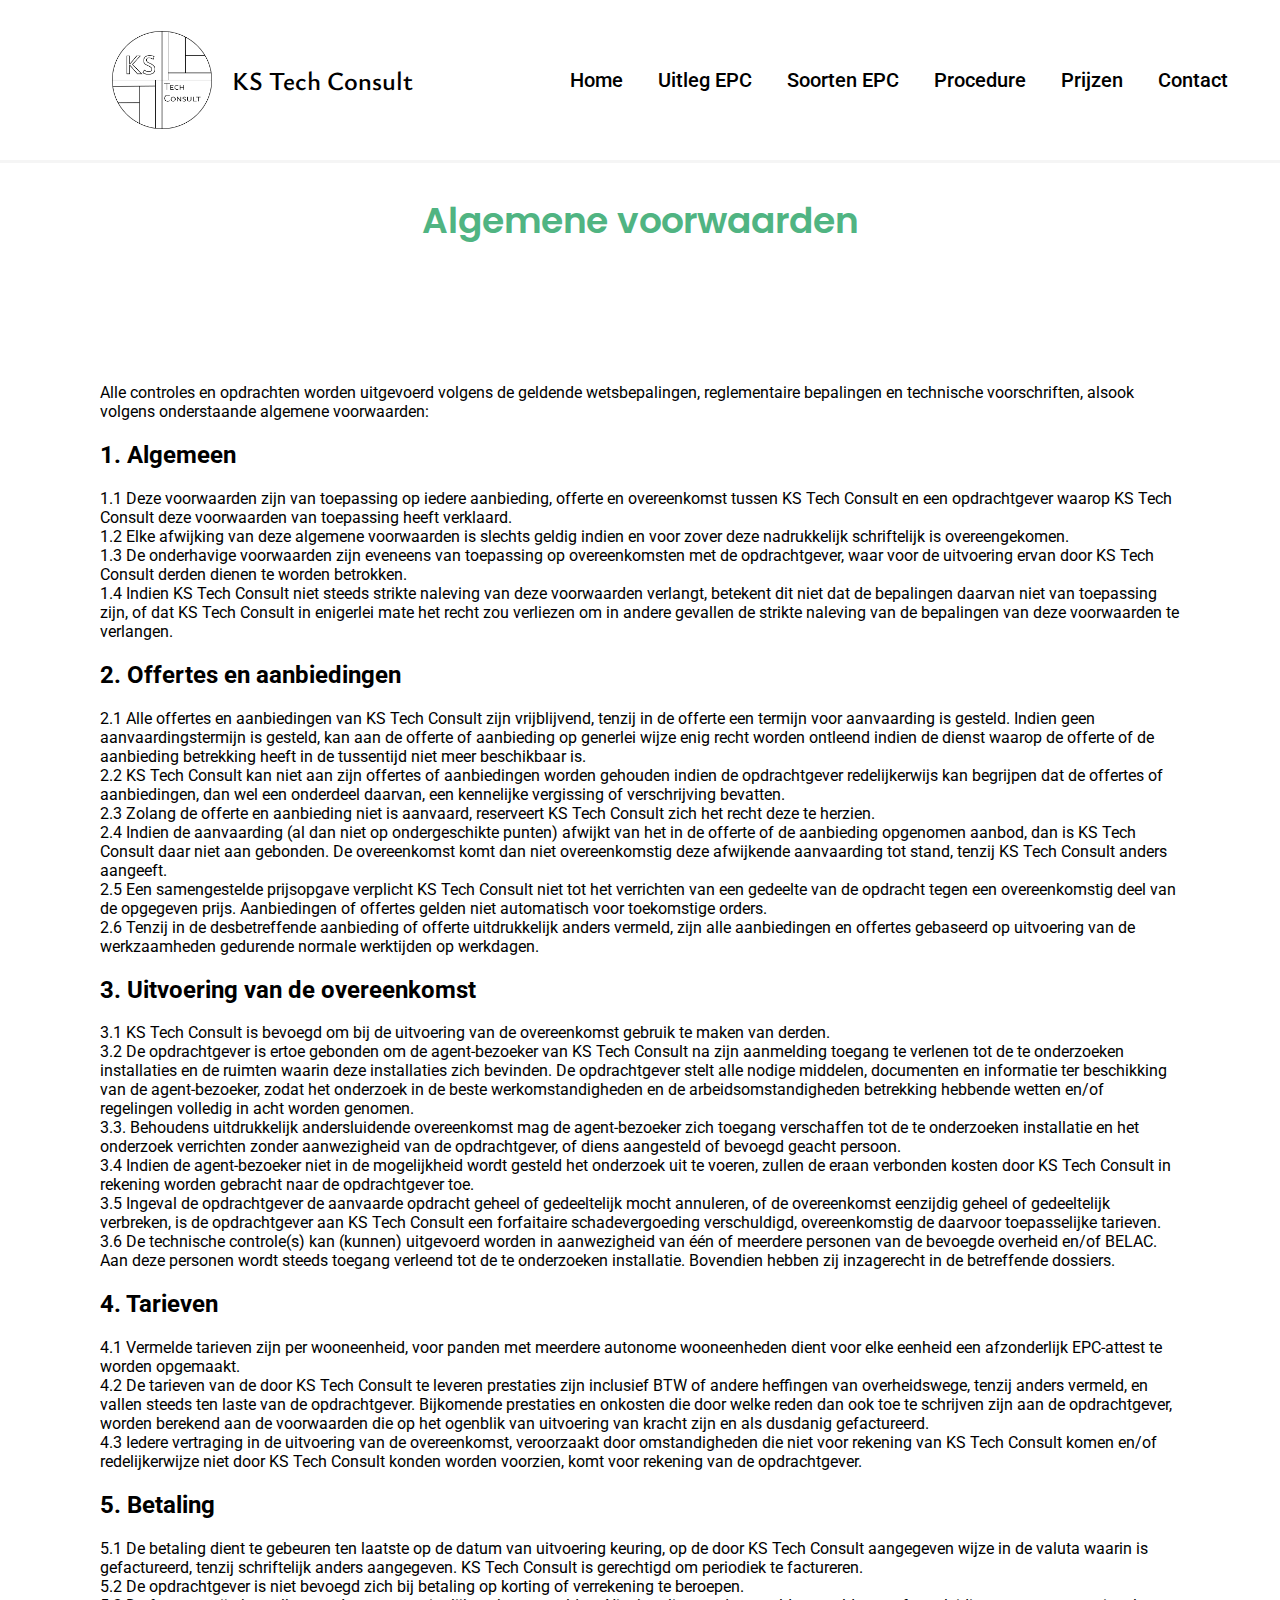
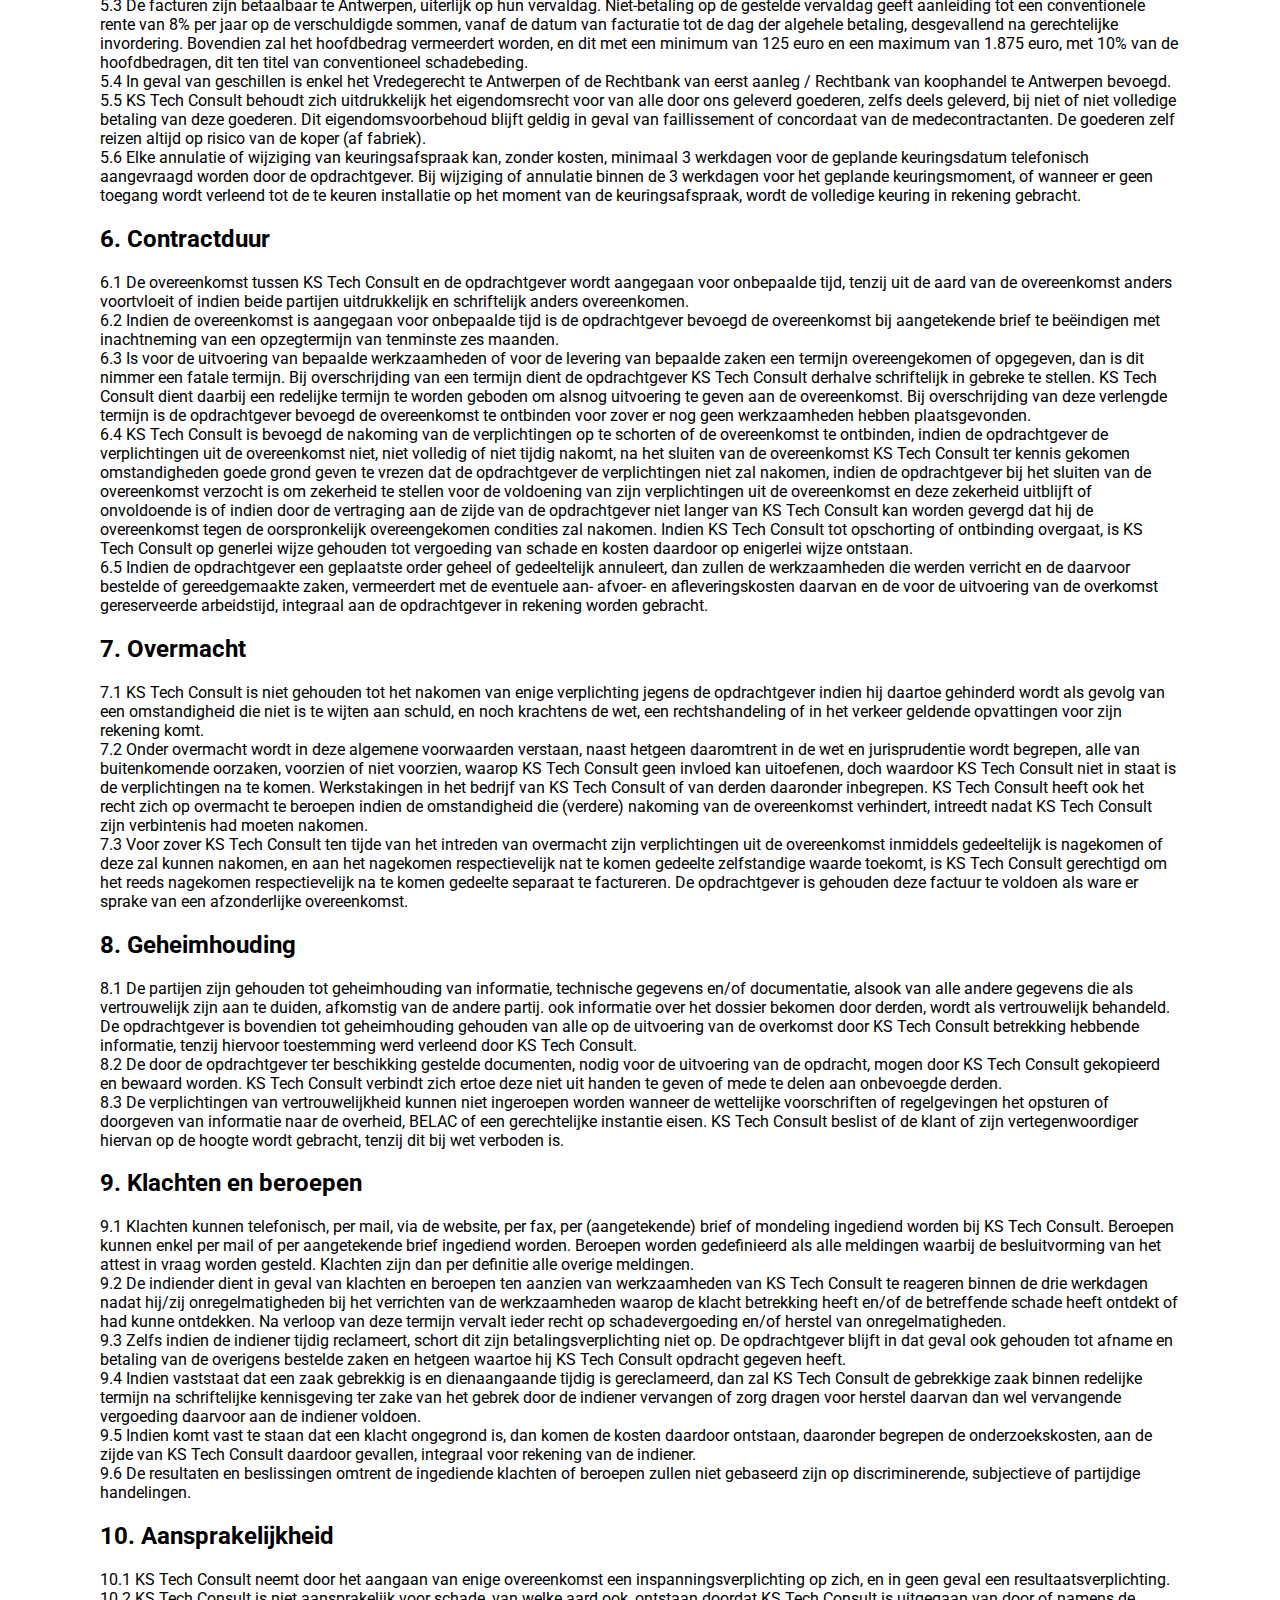
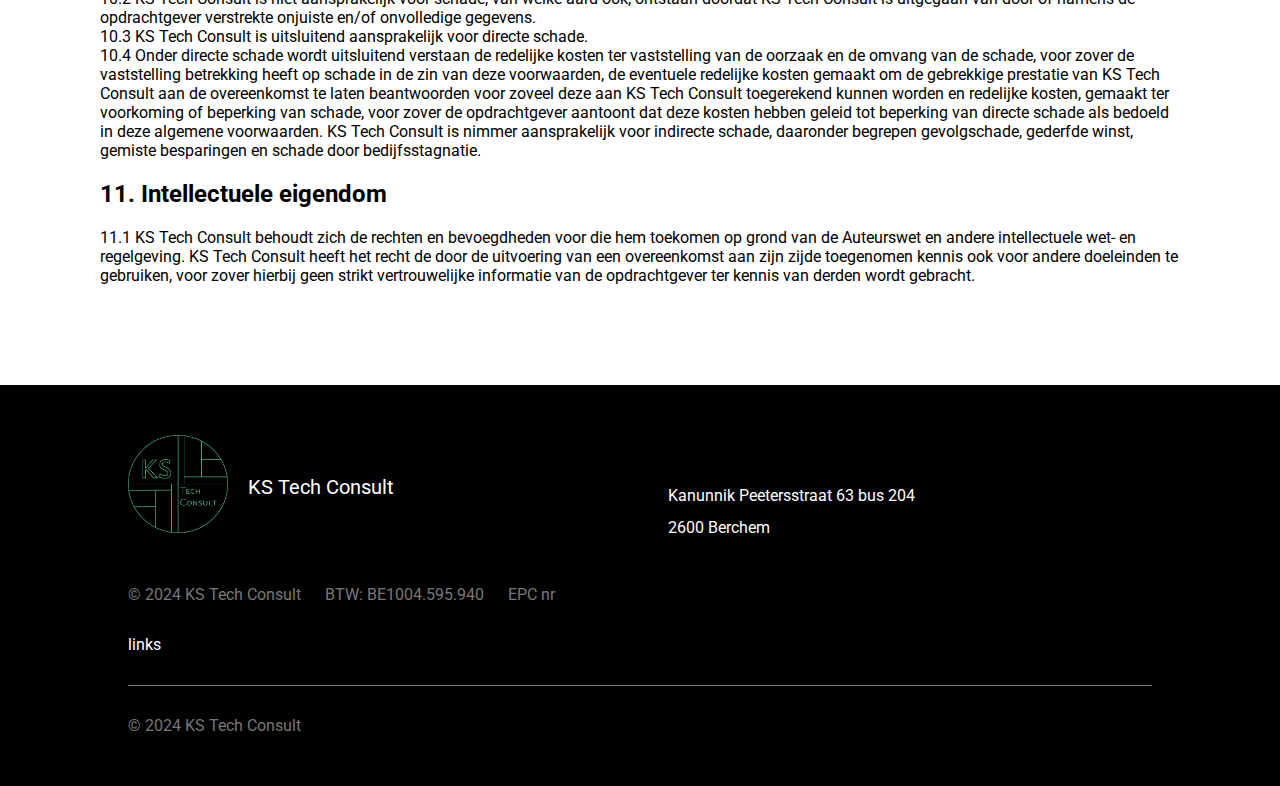
==== algemene voorwaarden.html @ 74319097 "Add files via upload" ====
<!doctype html>
<html>
  <head>
    <title>KS Tech Consult</title>
    <link rel="stylesheet" href="styles/main.css">
    <link rel="preconnect" href="https://fonts.googleapis.com">
    <link rel="preconnect" href="https://fonts.gstatic.com" crossorigin>
    <link rel="preconnect" href="https://fonts.googleapis.com">
    <link rel="preconnect" href="https://fonts.gstatic.com" crossorigin>
    <link href="https://fonts.googleapis.com/css2?family=Poppins:ital,wght@0,100;0,200;0,300;0,400;0,500;0,600;0,700;0,800;0,900;1,100;1,200;1,300;1,400;1,500;1,600;1,700;1,800;1,900&family=Roboto:ital,wght@0,100;0,300;0,400;0,500;0,700;0,900;1,100;1,300;1,400;1,500;1,700;1,900&family=Ysabeau:ital,wght@0,1..1000;1,1..1000&display=swap" rel="stylesheet">
    <meta name="viewport" content="width=device-width, initial-scale=1.0">
    <meta charset="UTF-8">
  </head>
  <body>
    <header>
      <div class="header-left">
        <img src="pictures/Logo KS Tech Consult1.png" class="logo-header">
        <div class="header-text-logo">
          KS Tech Consult
        </div>
      </div>
      <div class="header-right">
        <a class="header-button" href="/2e poging/index.html#home">
          Home
        </a>
        <a class="header-button" href="/2e poging/index.html#EPC">
          Uitleg EPC
        </a>
        <a class="header-button" href="/2e poging/index.html#soorten">
          Soorten EPC
        </a>
        <a class="header-button" href="/2e poging/index.html#procedure">
          Procedure
        </a>
        <a class="header-button" href="/2e poging/index.html#prijzen">
          Prijzen
        </a>
        <a class="header-button" href="/2e poging/index.html#contact">
          Contact
        </a>
      </div>
    </header>
    <main>
      <div class="seventh-section">
        <div class="section-top">
          <div class="section-title">
            Algemene voorwaarden
          </div>
        </div>
        
        <div class="section-cond">
          
Alle controles en opdrachten worden uitgevoerd volgens de geldende wetsbepalingen, reglementaire bepalingen en technische voorschriften, alsook volgens onderstaande algemene voorwaarden:

<h2>1. Algemeen</h2> 
1.1 Deze voorwaarden zijn van toepassing op iedere aanbieding, offerte en overeenkomst tussen KS Tech Consult en een opdrachtgever waarop KS Tech Consult deze voorwaarden van toepassing heeft verklaard. <br>
1.2 Elke afwijking van deze algemene voorwaarden is slechts geldig indien en voor zover deze nadrukkelijk schriftelijk is overeengekomen. <br>
1.3 De onderhavige voorwaarden zijn eveneens van toepassing op overeenkomsten met de opdrachtgever, waar voor de uitvoering ervan door KS Tech Consult derden dienen te worden betrokken. <br>
1.4 Indien KS Tech Consult niet steeds strikte naleving van deze voorwaarden verlangt, betekent dit niet dat de bepalingen daarvan niet van toepassing zijn, of dat KS Tech Consult in enigerlei mate het recht zou verliezen om in andere gevallen de strikte naleving van de bepalingen van deze voorwaarden te verlangen.
<h2>2. Offertes en aanbiedingen</h2>
2.1 Alle offertes en aanbiedingen van KS Tech Consult zijn vrijblijvend, tenzij in de offerte een termijn voor aanvaarding is gesteld. Indien geen aanvaardingstermijn is gesteld, kan aan de offerte of aanbieding op generlei wijze enig recht worden ontleend indien de dienst waarop de offerte of de aanbieding betrekking heeft in de tussentijd niet meer beschikbaar is.<br>
2.2 KS Tech Consult kan niet aan zijn offertes of aanbiedingen worden gehouden indien de opdrachtgever redelijkerwijs kan begrijpen dat de offertes of aanbiedingen, dan wel een onderdeel daarvan, een kennelijke vergissing of verschrijving bevatten.<br>
2.3 Zolang de offerte en aanbieding niet is aanvaard, reserveert KS Tech Consult zich het recht deze te herzien.<br>
2.4 Indien de aanvaarding (al dan niet op ondergeschikte punten) afwijkt van het in de offerte of de aanbieding opgenomen aanbod, dan is KS Tech Consult daar niet aan gebonden. De overeenkomst komt dan niet overeenkomstig deze afwijkende aanvaarding tot stand, tenzij KS Tech Consult anders aangeeft.<br>
2.5 Een samengestelde prijsopgave verplicht KS Tech Consult niet tot het verrichten van een gedeelte van de opdracht tegen een overeenkomstig deel van de opgegeven prijs. Aanbiedingen of offertes gelden niet automatisch voor toekomstige orders.<br>
2.6 Tenzij in de desbetreffende aanbieding of offerte uitdrukkelijk anders vermeld, zijn alle aanbiedingen en offertes gebaseerd op uitvoering van de werkzaamheden gedurende normale werktijden op werkdagen.
<h2>3. Uitvoering van de overeenkomst</h2>
3.1 KS Tech Consult is bevoegd om bij de uitvoering van de overeenkomst gebruik te maken van derden.<br>
3.2 De opdrachtgever is ertoe gebonden om de agent-bezoeker van KS Tech Consult na zijn aanmelding toegang te verlenen tot de te onderzoeken installaties en de ruimten waarin deze installaties zich bevinden. De opdrachtgever stelt alle nodige middelen, documenten en informatie ter beschikking van de agent-bezoeker, zodat het onderzoek in de beste werkomstandigheden en de arbeidsomstandigheden betrekking hebbende wetten en/of regelingen volledig in acht worden genomen.<br>
3.3. Behoudens uitdrukkelijk andersluidende overeenkomst mag de agent-bezoeker zich toegang verschaffen tot de te onderzoeken installatie en het onderzoek verrichten zonder aanwezigheid van de opdrachtgever, of diens aangesteld of bevoegd geacht persoon.<br>
3.4 Indien de agent-bezoeker niet in de mogelijkheid wordt gesteld het onderzoek uit te voeren, zullen de eraan verbonden kosten door KS Tech Consult in rekening worden gebracht naar de opdrachtgever toe.<br>
3.5 Ingeval de opdrachtgever de aanvaarde opdracht geheel of gedeeltelijk mocht annuleren, of de overeenkomst eenzijdig geheel of gedeeltelijk verbreken, is de opdrachtgever aan KS Tech Consult een forfaitaire schadevergoeding verschuldigd, overeenkomstig de daarvoor toepasselijke tarieven.<br>
3.6 De technische controle(s) kan (kunnen) uitgevoerd worden in aanwezigheid van één of meerdere personen van de bevoegde overheid en/of BELAC. Aan deze personen wordt steeds toegang verleend tot de te onderzoeken installatie. Bovendien hebben zij inzagerecht in de betreffende dossiers.
<h2>4. Tarieven</h2>
4.1 Vermelde tarieven zijn per wooneenheid, voor panden met meerdere autonome wooneenheden dient voor elke eenheid een afzonderlijk EPC-attest te worden opgemaakt. <br>
4.2 De tarieven van de door KS Tech Consult te leveren prestaties zijn inclusief BTW of andere heffingen van overheidswege, tenzij anders vermeld, en vallen steeds ten laste van de opdrachtgever. Bijkomende prestaties en onkosten die door welke reden dan ook toe te schrijven zijn aan de opdrachtgever, worden berekend aan de voorwaarden die op het ogenblik van uitvoering van kracht zijn en als dusdanig gefactureerd.<br>
4.3 Iedere vertraging in de uitvoering van de overeenkomst, veroorzaakt door omstandigheden die niet voor rekening van KS Tech Consult komen en/of redelijkerwijze niet door KS Tech Consult konden worden voorzien, komt voor rekening van de opdrachtgever.<br>
<h2>5. Betaling</h2>
5.1 De betaling dient te gebeuren ten laatste op de datum van uitvoering keuring, op de door KS Tech Consult aangegeven wijze in de valuta waarin is gefactureerd, tenzij schriftelijk anders aangegeven. KS Tech Consult is gerechtigd om periodiek te factureren.<br>
5.2 De opdrachtgever is niet bevoegd zich bij betaling op korting of verrekening te beroepen.<br>
5.3 De facturen zijn betaalbaar te Antwerpen, uiterlijk op hun vervaldag. Niet-betaling op de gestelde vervaldag geeft aanleiding tot een conventionele rente van 8% per jaar op de verschuldigde sommen, vanaf de datum van facturatie tot de dag der algehele betaling, desgevallend na gerechtelijke invordering. Bovendien zal het hoofdbedrag vermeerdert worden, en dit met een minimum van 125 euro en een maximum van 1.875 euro, met 10% van de hoofdbedragen, dit ten titel van conventioneel schadebeding. <br>
5.4 In geval van geschillen is enkel het Vredegerecht te Antwerpen of de Rechtbank van eerst aanleg / Rechtbank van koophandel te Antwerpen bevoegd.<br>
5.5 KS Tech Consult behoudt zich uitdrukkelijk het eigendomsrecht voor van alle door ons geleverd goederen, zelfs deels geleverd, bij niet of niet volledige betaling van deze goederen. Dit eigendomsvoorbehoud blijft geldig in geval van faillissement of concordaat van de medecontractanten. De goederen zelf reizen altijd op risico van de koper (af fabriek).<br>
5.6 Elke annulatie of wijziging van keuringsafspraak kan, zonder kosten, minimaal 3 werkdagen voor de geplande keuringsdatum telefonisch aangevraagd worden door de opdrachtgever. Bij wijziging of annulatie binnen de 3 werkdagen voor het geplande keuringsmoment, of wanneer er geen toegang wordt verleend tot de te keuren installatie op het moment van de keuringsafspraak, wordt de volledige keuring in rekening gebracht.
<h2>6. Contractduur</h2>
6.1 De overeenkomst tussen KS Tech Consult en de opdrachtgever wordt aangegaan voor onbepaalde tijd, tenzij uit de aard van de overeenkomst anders voortvloeit of indien beide partijen uitdrukkelijk en schriftelijk anders overeenkomen.<br>
6.2 Indien de overeenkomst is aangegaan voor onbepaalde tijd is de opdrachtgever bevoegd de overeenkomst bij aangetekende brief te beëindigen met inachtneming van een opzegtermijn van tenminste zes maanden.<br>
6.3 Is voor de uitvoering van bepaalde werkzaamheden of voor de levering van bepaalde zaken een termijn overeengekomen of opgegeven, dan is dit nimmer een fatale termijn. Bij overschrijding van een termijn dient de opdrachtgever KS Tech Consult derhalve schriftelijk in gebreke te stellen. KS Tech Consult dient daarbij een redelijke termijn te worden geboden om alsnog uitvoering te geven aan de overeenkomst. Bij overschrijding van deze verlengde termijn is de opdrachtgever bevoegd de overeenkomst te ontbinden voor zover er nog geen werkzaamheden hebben plaatsgevonden.<br>
6.4 KS Tech Consult is bevoegd de nakoming van de verplichtingen op te schorten of de overeenkomst te ontbinden, indien de opdrachtgever de verplichtingen uit de overeenkomst niet, niet volledig of niet tijdig nakomt, na het sluiten van de overeenkomst KS Tech Consult ter kennis gekomen omstandigheden goede grond geven te vrezen dat de opdrachtgever de verplichtingen niet zal nakomen, indien de opdrachtgever bij het sluiten van de overeenkomst verzocht is om zekerheid te stellen voor de voldoening van zijn verplichtingen uit de overeenkomst en deze zekerheid uitblijft of onvoldoende is of indien door de vertraging aan de zijde van de opdrachtgever niet langer van KS Tech Consult kan worden gevergd dat hij de overeenkomst tegen de oorspronkelijk overeengekomen condities zal nakomen. Indien KS Tech Consult tot opschorting of ontbinding overgaat, is KS Tech Consult op generlei wijze gehouden tot vergoeding van schade en kosten daardoor op enigerlei wijze ontstaan.<br>
6.5 Indien de opdrachtgever een geplaatste order geheel of gedeeltelijk annuleert, dan zullen de werkzaamheden die werden verricht en de daarvoor bestelde of gereedgemaakte zaken, vermeerdert met de eventuele aan- afvoer- en afleveringskosten daarvan en de voor de uitvoering van de overkomst gereserveerde arbeidstijd, integraal aan de opdrachtgever in rekening worden gebracht.
<h2>7. Overmacht</h2>
7.1 KS Tech Consult is niet gehouden tot het nakomen van enige verplichting jegens de opdrachtgever indien hij daartoe gehinderd wordt als gevolg van een omstandigheid die niet is te wijten aan schuld, en noch krachtens de wet, een rechtshandeling of in het verkeer geldende opvattingen voor zijn rekening komt.<br>
7.2 Onder overmacht wordt in deze algemene voorwaarden verstaan, naast hetgeen daaromtrent in de wet en jurisprudentie wordt begrepen, alle van buitenkomende oorzaken, voorzien of niet voorzien, waarop KS Tech Consult geen invloed kan uitoefenen, doch waardoor KS Tech Consult niet in staat is de verplichtingen na te komen. Werkstakingen in het bedrijf van KS Tech Consult of van derden daaronder inbegrepen. KS Tech Consult heeft ook het recht zich op overmacht te beroepen indien de omstandigheid die (verdere) nakoming van de overeenkomst verhindert, intreedt nadat KS Tech Consult zijn verbintenis had moeten nakomen.<br>
7.3 Voor zover KS Tech Consult ten tijde van het intreden van overmacht zijn verplichtingen uit de overeenkomst inmiddels gedeeltelijk is nagekomen of deze zal kunnen nakomen, en aan het nagekomen respectievelijk nat te komen gedeelte zelfstandige waarde toekomt, is KS Tech Consult gerechtigd om het reeds nagekomen respectievelijk na te komen gedeelte separaat te factureren. De opdrachtgever is gehouden deze factuur te voldoen als ware er sprake van een afzonderlijke overeenkomst.
<h2>8. Geheimhouding</h2>
8.1 De partijen zijn gehouden tot geheimhouding van informatie, technische gegevens en/of documentatie, alsook van alle andere gegevens die als vertrouwelijk zijn aan te duiden, afkomstig van de andere partij. ook informatie over het dossier bekomen door derden, wordt als vertrouwelijk behandeld. De opdrachtgever is bovendien tot geheimhouding gehouden van alle op de uitvoering van de overkomst door KS Tech Consult betrekking hebbende informatie, tenzij hiervoor toestemming werd verleend door KS Tech Consult.<br>
8.2 De door de opdrachtgever ter beschikking gestelde documenten, nodig voor de uitvoering van de opdracht, mogen door KS Tech Consult gekopieerd en bewaard worden. KS Tech Consult verbindt zich ertoe deze niet uit handen te geven of mede te delen aan onbevoegde derden.<br>
8.3 De verplichtingen van vertrouwelijkheid kunnen niet ingeroepen worden wanneer de wettelijke voorschriften of regelgevingen het opsturen of doorgeven van informatie naar de overheid, BELAC of een gerechtelijke instantie eisen. KS Tech Consult beslist of de klant of zijn vertegenwoordiger hiervan op de hoogte wordt gebracht, tenzij dit bij wet verboden is.
<h2>9. Klachten en beroepen</h2>
9.1 Klachten kunnen telefonisch, per mail, via de website, per fax, per (aangetekende) brief of mondeling ingediend worden bij KS Tech Consult. Beroepen kunnen enkel per mail of per aangetekende brief ingediend worden. Beroepen worden gedefinieerd als alle meldingen waarbij de besluitvorming van het attest in vraag worden gesteld. Klachten zijn dan per definitie alle overige meldingen.<br>
9.2 De indiender dient in geval van klachten en beroepen ten aanzien van werkzaamheden van KS Tech Consult te reageren binnen de drie werkdagen nadat hij/zij onregelmatigheden bij het verrichten van de werkzaamheden waarop de klacht betrekking heeft en/of de betreffende schade heeft ontdekt of had kunne ontdekken. Na verloop van deze termijn vervalt ieder recht op schadevergoeding en/of herstel van onregelmatigheden.<br>
9.3 Zelfs indien de indiener tijdig reclameert, schort dit zijn betalingsverplichting niet op. De opdrachtgever blijft in dat geval ook gehouden tot afname en betaling van de overigens bestelde zaken en hetgeen waartoe hij KS Tech Consult opdracht gegeven heeft.<br>
9.4 Indien vaststaat dat een zaak gebrekkig is en dienaangaande tijdig is gereclameerd, dan zal KS Tech Consult de gebrekkige zaak binnen redelijke termijn na schriftelijke kennisgeving ter zake van het gebrek door de indiener vervangen of zorg dragen voor herstel daarvan dan wel vervangende vergoeding daarvoor aan de indiener voldoen.<br>
9.5 Indien komt vast te staan dat een klacht ongegrond is, dan komen de kosten daardoor ontstaan, daaronder begrepen de onderzoekskosten, aan de zijde van KS Tech Consult daardoor gevallen, integraal voor rekening van de indiener.<br>
9.6 De resultaten en beslissingen omtrent de ingediende klachten of beroepen zullen niet gebaseerd zijn op discriminerende, subjectieve of partijdige handelingen.
<h2>10. Aansprakelijkheid</h2>
10.1 KS Tech Consult neemt door het aangaan van enige overeenkomst een inspanningsverplichting op zich, en in geen geval een resultaatsverplichting.<br>
10.2 KS Tech Consult is niet aansprakelijk voor schade, van welke aard ook, ontstaan doordat KS Tech Consult is uitgegaan van door of namens de opdrachtgever verstrekte onjuiste en/of onvolledige gegevens.<br>
10.3 KS Tech Consult is uitsluitend aansprakelijk voor directe schade.<br>
10.4 Onder directe schade wordt uitsluitend verstaan de redelijke kosten ter vaststelling van de oorzaak en de omvang van de schade, voor zover de vaststelling betrekking heeft op schade in de zin van deze voorwaarden, de eventuele redelijke kosten gemaakt om de gebrekkige prestatie van KS Tech Consult aan de overeenkomst te laten beantwoorden voor zoveel deze aan KS Tech Consult toegerekend kunnen worden en redelijke kosten, gemaakt ter voorkoming of beperking van schade, voor zover de opdrachtgever aantoont dat deze kosten hebben geleid tot beperking van directe schade als bedoeld in deze algemene voorwaarden. KS Tech Consult is nimmer aansprakelijk voor indirecte schade, daaronder begrepen gevolgschade, gederfde winst, gemiste besparingen en schade door bedijfsstagnatie.
<h2>11. Intellectuele eigendom</h2>
11.1 KS Tech Consult behoudt zich de rechten en bevoegdheden voor die hem toekomen op grond van de Auteurswet en andere intellectuele wet- en regelgeving. KS Tech Consult heeft het recht de door de uitvoering van een overeenkomst aan zijn zijde toegenomen kennis ook voor andere doeleinden te gebruiken, voor zover hierbij geen strikt vertrouwelijke informatie van de opdrachtgever ter kennis van derden wordt gebracht.

        </div>
      </div>
    </main>
    <footer>
      <div class="footer-full">
        <div class="footer-top">
          <div class="footer-logo">
            <img src="pictures/output-onlinepngtools groen.png" class="footer-logo-picture">
            <div class="footer-logo-text">
              KS Tech Consult
            </div>
          </div>
          <div class="footer-legal">
            &copy; 2024 KS Tech Consult &emsp; BTW: BE1004.595.940 &emsp; EPC nr
          </div>
          <div class="footer-links"> links</div>
          <div class="footer-adres">Kanunnik Peetersstraat 63 bus 204 <br> 2600 Berchem</div>
        </div>
        <div class="footer-bottom-container">
          <div class="footer-bottom">
            &copy; 2024 KS Tech Consult
          </div>
        </div>
        
      </div>
      
    </footer>
  </body>
</html>
---- styles/main.css ----
body{
  margin: 0 0 0 0;
}
header, .first-section, .second-section, .third-section, .fourth-section, .fifth-section, .sixth-section{
  border-bottom: solid;
  border-color: rgb(245, 245, 245);
  
}
header{
  min-height: 160px;
  margin: auto;
  display: flex;  
}
.logo-header{
  width: 100px;
  display: inline-block;
  margin-right: 20px;
}
.header-text-logo{
  display: inline-block;
  margin: auto;
  align-self: center;
  min-width: 250px;
}
.header-left{
  font-family: Ysabeau;
  font-size: 26px;
  font-weight: 600;
  display: flex;
  margin: auto;
  padding-left: 75px;
}
.header-right{
  display: inline-block;
  align-self: center;
  margin: auto;
}
.header-button{
  font-family: Roboto;
  border-style: none;
  background-color: transparent;
  cursor: pointer;
  font-size: 20px;
  font-weight: 500;
  padding: 15px;
  white-space: nowrap;
  border-radius: 25px;
  transition: font-weight 0.15s;
  line-height: 2;
  text-decoration: none;
  color: black;
}
.header-button:hover{
  font-weight: 700;
  transition: font-weight 0.15s;
  background-color: rgb(80, 180, 130);
}
.first-section{
  /*height: 750px;*/
  display: flex;
}
@media screen and (min-width: 1050px){
  .first-section-left{
    display: inline-block;
    width: 50%;
  }
}.first-section-left{
  height: 750px;
  position: relative;
}

.first-section-1, .first-section-2, .first-section-3, .first-section-4{
  position: absolute;
  left: 60px;
  max-width: 450px;
  font-family: poppins;
}
.first-section-1{
  font-size: 18px;
  color: rgb(80, 180, 130);
  top: 200px;
  letter-spacing: 1.5px;
}
.first-section-2{
  font-size: 56px;
  font-weight: 600;
  top: 270px;
}
.first-section-3{
  font-size: 22px;
  color: dimgray;
  top: 430px;
  font-weight: 600;
}
.first-section-4{
  top: 500px;
  max-width: 550px;
  align-items: center;
}
.button-left, .button-right, .button-wegwijzer{
  border: none;
  font-family: poppins;
  margin: 10px 10px;
  padding: 10px 40px 10px 40px;
  font-size: 16px;
  font-weight: 600;
  display: inline-block;
  text-decoration: none;  
}
.button-left{
  color: white;
  background-color: rgb(55, 55, 55);
}
.button-left:hover{
  background-color: rgb(75 ,75 ,75);
}
.button-right, .button-wegwijzer{
  background-color: rgb(80, 180, 130);
  color: black;
  text-decoration: none;
}
.button-right:hover, .button-wegwijzer:hover{
  background-color: rgb(100, 200, 150);
}
@media screen and (min-width: 1050px){
  .first-section-right{
    display: inline-block;
    width: 50%;
  }
 }
 .first-section-right{
  height: 750px;
 }
 .first-section-picture{
  height:100%;
  width: 100%;
  object-fit: cover;
 }
.second-section{
  height: 800px;
}
.second-section-left{
  display: inline-block;
  width: 50%;
  height: 100%;
  position: relative;
 }
.second-section-picture{
  width: 500px;
  position: absolute;
  right: 120px;
  top: 180px;
}
.second-section-right{
  display: inline-block;
  width: 50%;
  position: absolute;
 }
 .second-section-1, .second-section-2, .second-section-3, .second-section-4, .second-section-5{
  position: absolute;
  left: 30px;
  max-width: 450px;
  font-family: poppins;
}
.second-section-2{
  color: rgb(80, 180, 130);
  font-size: 56px;
  font-weight: 600;
  top: 50px;
}
.second-section-3{
  top: 130px;
  
}
.second-section-4{
  top: 470px;
  color: grey;
}
.button-wegwijzer{
  margin-left: 60px;
}
.second-section-5{
  top: 670px;
  max-width: 700px;
  align-items: center;
  margin-bottom: 50px;
  
}
.section-top{
  height: 120px;
  text-align: center;
}
.section-title, .form-title{
  font-family: poppins;
  font-size: 36px;
  font-weight: 600;
  padding-top: 30px;
  color: rgb(80, 180, 130);
}
.third-section-bottom{
  display: grid;
  grid-template-columns: repeat(auto-fill, minmax(min(400px, 100%), 1fr));
  justify-items: center;
  margin: 40px;
}
.box-1, .box-2, .box-3{
  box-shadow: 0px 10px 20px rgba(0, 0, 0, 0.12), 0px 0px 6px rgba(0, 0, 0, 0.06);
  width: 350px;
  height: 700px;
  top: 30px;
  margin: 40px;
}
.box-picture, .box-title, .box-text{
 line-height: 1.6;
}
.box-image{
  width: 350px;
  height: 250px;
  object-fit: cover;
}
.box-title{
  width: 310px;
  font-family: poppins;
  font-size: 18px;
  font-weight: 500;
  margin: 20px 20px;
}
.box-text{
  width: 310px;
  font-family: Roboto;
  font-size: 16px;
  margin: 20px 20px 20px 20px;
  color: rgb(55, 55, 55);
}
.section-links{
  height: 100px;
  text-align: center;
  align-content: center;
  margin-bottom: 50px;
}
.section-undertitle{
  font-family: Roboto;
  font-size: 16px;
  color: rgb(55, 55, 55);
}
.step{
  max-width: 1100px;
  margin: 30px 200px;
  padding:10px;
  border-radius: 17px;
  box-shadow: 0 10px 20px rgb(205, 205, 205, 0.7);
  display: grid;
  grid-template-columns: 50px 1fr;
}

.step-image{
  align-items: center;
  align-content: center;
}
.step-image img{
  width: 50px;
}
.step-expl{
  padding: 15px;
}
.step-title{
  font-family: poppins;
  font-size: 16px;
  color: rgb(80, 180, 130);
}
.step-text{
  font-family: Roboto;
  font-size: 14px;
  color: rgb(75 ,75 ,75);
}
.price-group{
  border-radius: 17px;
  box-shadow: 0 10px 20px rgb(205, 205, 205, 0.7);
  margin: 30px 200px;
  padding: 15px;
  max-width: 1100px;
  min-width: 430px;
}
.price-title{
  font-family: poppins;
  font-size: 22px;
  font-weight: 500;
  color: rgb(80, 180, 130);
  text-align: center;
}
@media screen and (min-width: 1300px){
  .price-list{
    column-count: 2;   
  }
}
.price-set{
  border: solid 10px white;
  padding: 10px;
  width: 400px;
  height: 50px;
  break-inside : avoid;
  }
.price-set-top{
  display: grid;
  grid-template-columns: auto 1fr auto;
}
.price-item{
  font-family: roboto;
  font-size: 20px;
  }
.space-holder{
  border-bottom: 0.2px solid rgb(205, 205, 205);
  display: inline-block;
  }
.price{
 font-family: roboto;
 font-size: 18px;
 font-weight: 600;
}
.price-set-bottom{
  font-family: roboto;
  color: rgb(150, 150, 150);
  margin-top: 10px;
}
footer{
  background-color: black;
  color: white;
  font-family: roboto;
}
@media screen and (min-width: 800px) {
  .footer-top{
    column-count:  2;
    height: 300px;
  }
  .footer-adres{
    height: 300px;
  }
  .footer-adres{
    padding-top: 95px;
    padding-left: 20px;
    line-height: 2;
  }
}
.footer-top{
  
  border-bottom: solid 0.2px rgb(120, 120, 120);
  width: 80%;
  margin: auto;
}
.footer-logo{
  height: 200px;
  position: relative;
}
.footer-logo-picture{
  position: absolute;
  width: 100px;
  top: 50px;
}
.footer-logo-text{
  position: absolute;
  top: 90px;
  left: 120px;
  font-size: 20px;
}

.footer-legal, .form-info{
  height: 50px;
  color: rgb(120, 120, 120);
  font-family: Roboto;
}
.footer-links{
  height: 50px;
}
.footer-link{
 color: white;
 border: none;
 text-decoration: none;
 padding-left: 5px;
}
.footer-bottom-container{
  margin: auto;
  width: 80%;
  height: 100px;
  position: relative;
  color: rgb(120, 120, 120);
}
.footer-bottom{
  
  position: absolute;
  top:30%;
}
.section-thanks{
  font-family: Roboto;
  color: rgb(80, 180, 130);
  font-size: 24px;
  margin: 100px;
}

.form-full{
  margin-left: 20%;
  margin-right: 20%;
  padding-bottom: 30px;
}
input[type=text], input[type=email], input[type=number], select, textarea {
  width: 100%;
  padding: 12px 20px;
  margin: 8px 0;
  display: inline-block;
  border: 1px solid rgb(120, 120, 120);
  border-radius: 4px;
  box-sizing: border-box;
}
.tekstbericht{
  height: 200px;
}
textarea{
  font-family: Roboto;
}
.section-cond{
  padding: 100px;
  font-family: Roboto;
}
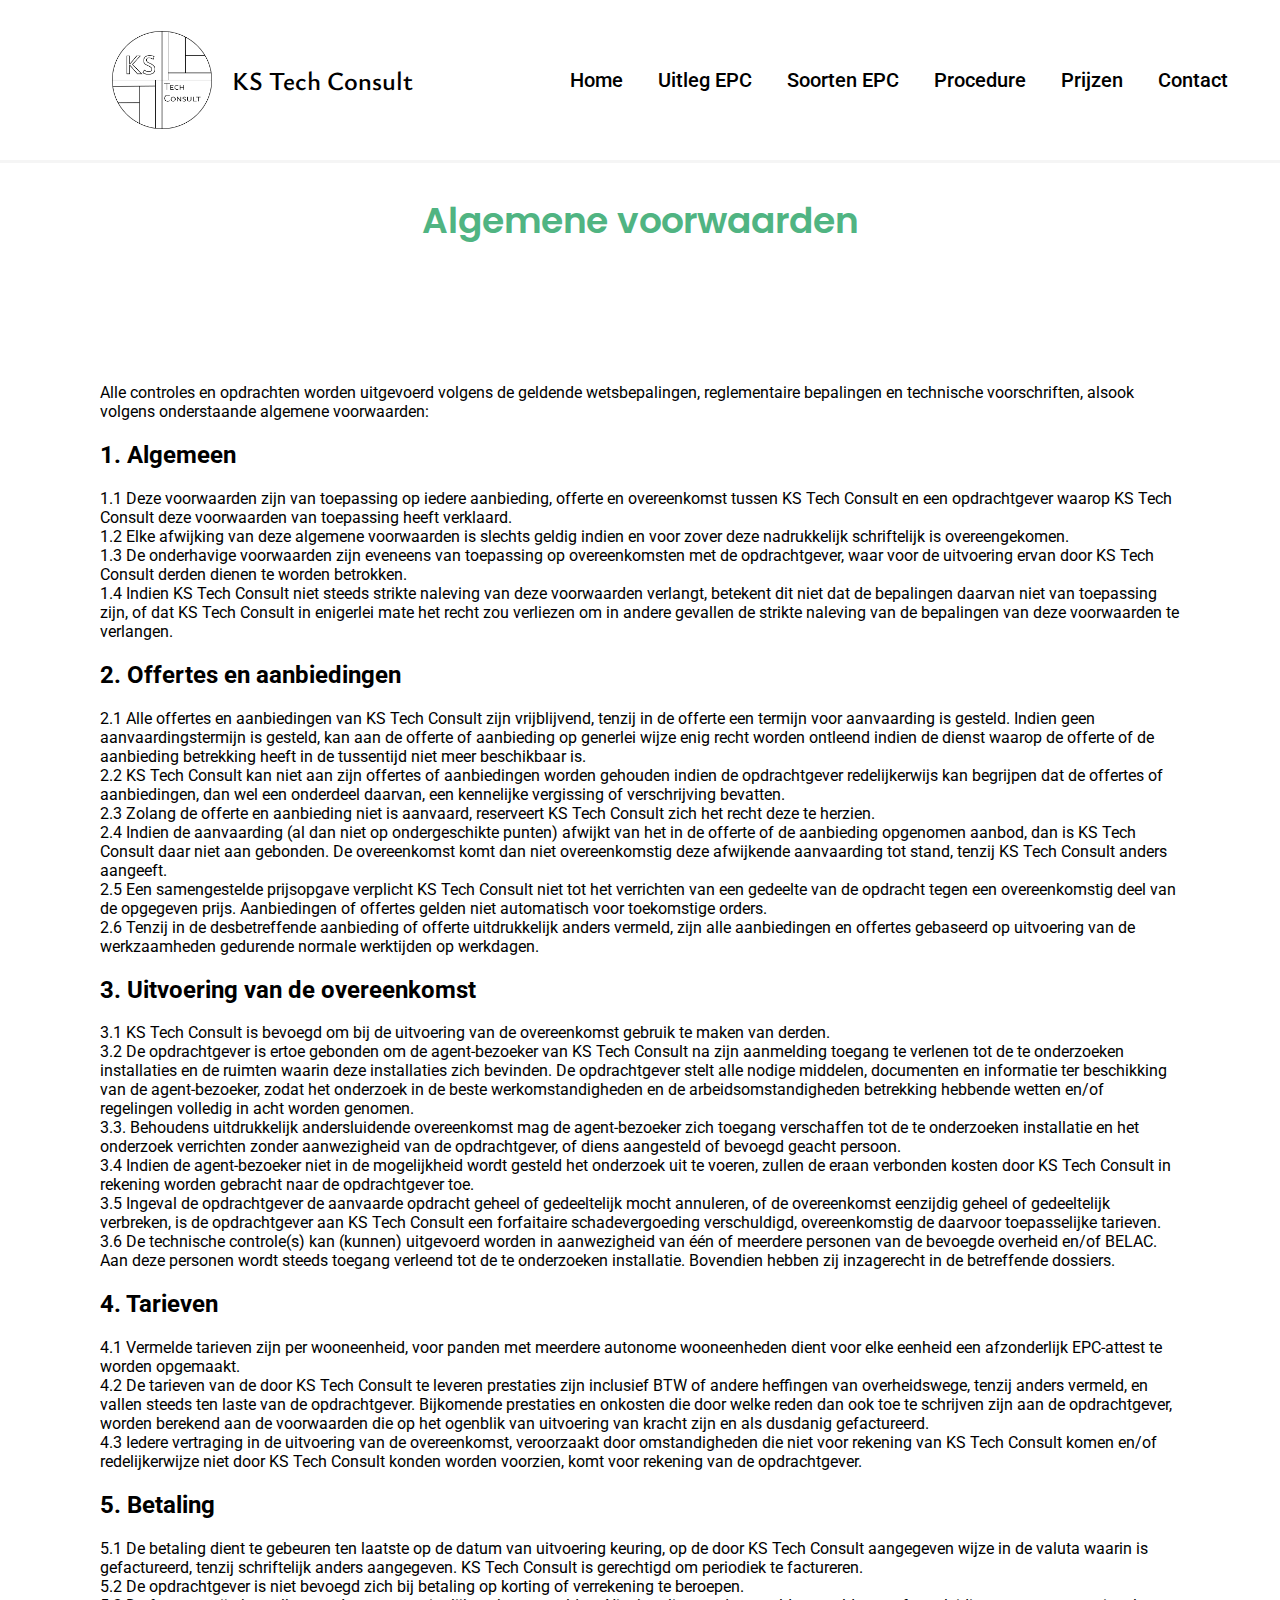
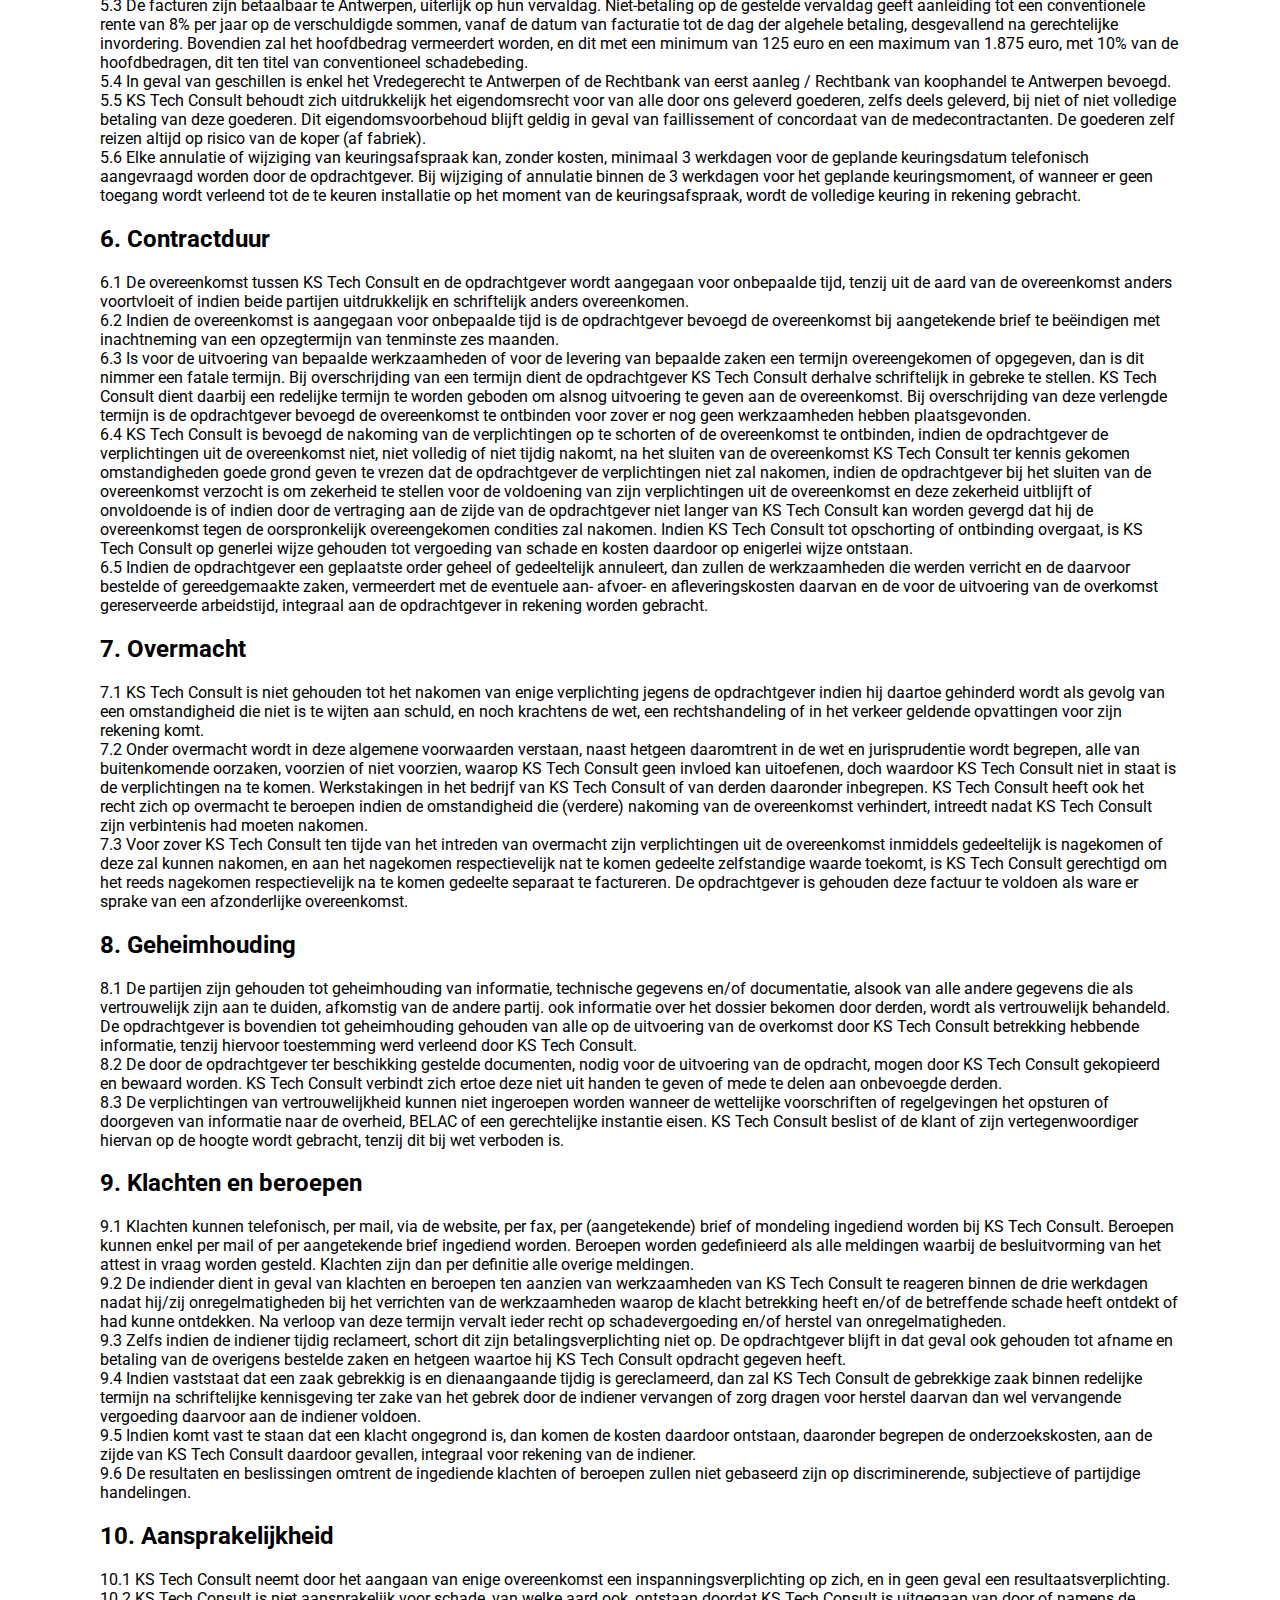
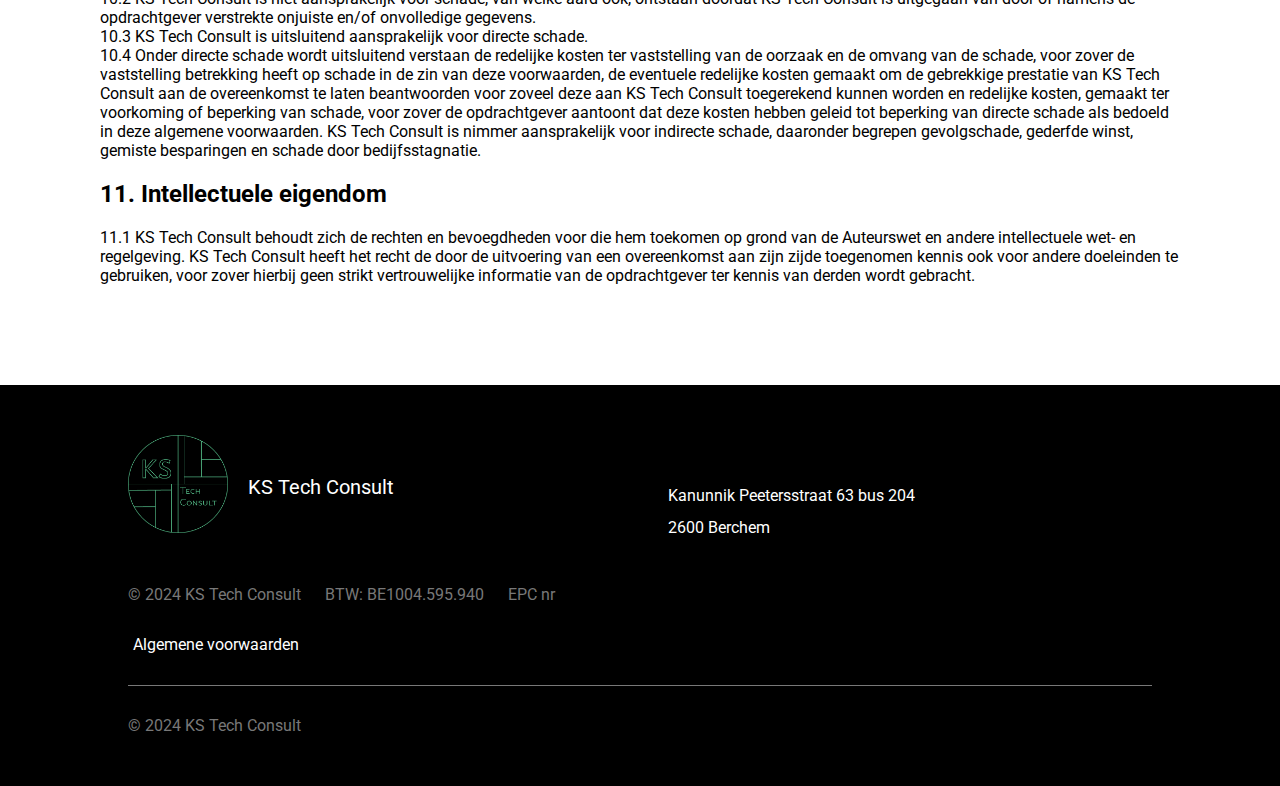
==== commit b7a7049e: "Update algemene voorwaarden.html" ====
--- a/algemene voorwaarden.html
+++ b/algemene voorwaarden.html
@@ -114,7 +114,7 @@
         </div>
       </div>
     </main>
-    <footer>
+   <footer>
       <div class="footer-full">
         <div class="footer-top">
           <div class="footer-logo">
@@ -126,7 +126,9 @@
           <div class="footer-legal">
             &copy; 2024 KS Tech Consult &emsp; BTW: BE1004.595.940 &emsp; EPC nr
           </div>
-          <div class="footer-links"> links</div>
+          <div class="footer-links"> 
+            <a href="/KSTech/algemene voorwaarden.html" class="footer-link">Algemene voorwaarden</a>
+          </div>
           <div class="footer-adres">Kanunnik Peetersstraat 63 bus 204 <br> 2600 Berchem</div>
         </div>
         <div class="footer-bottom-container">
@@ -139,4 +141,4 @@
       
     </footer>
   </body>
-</html>+</html>
